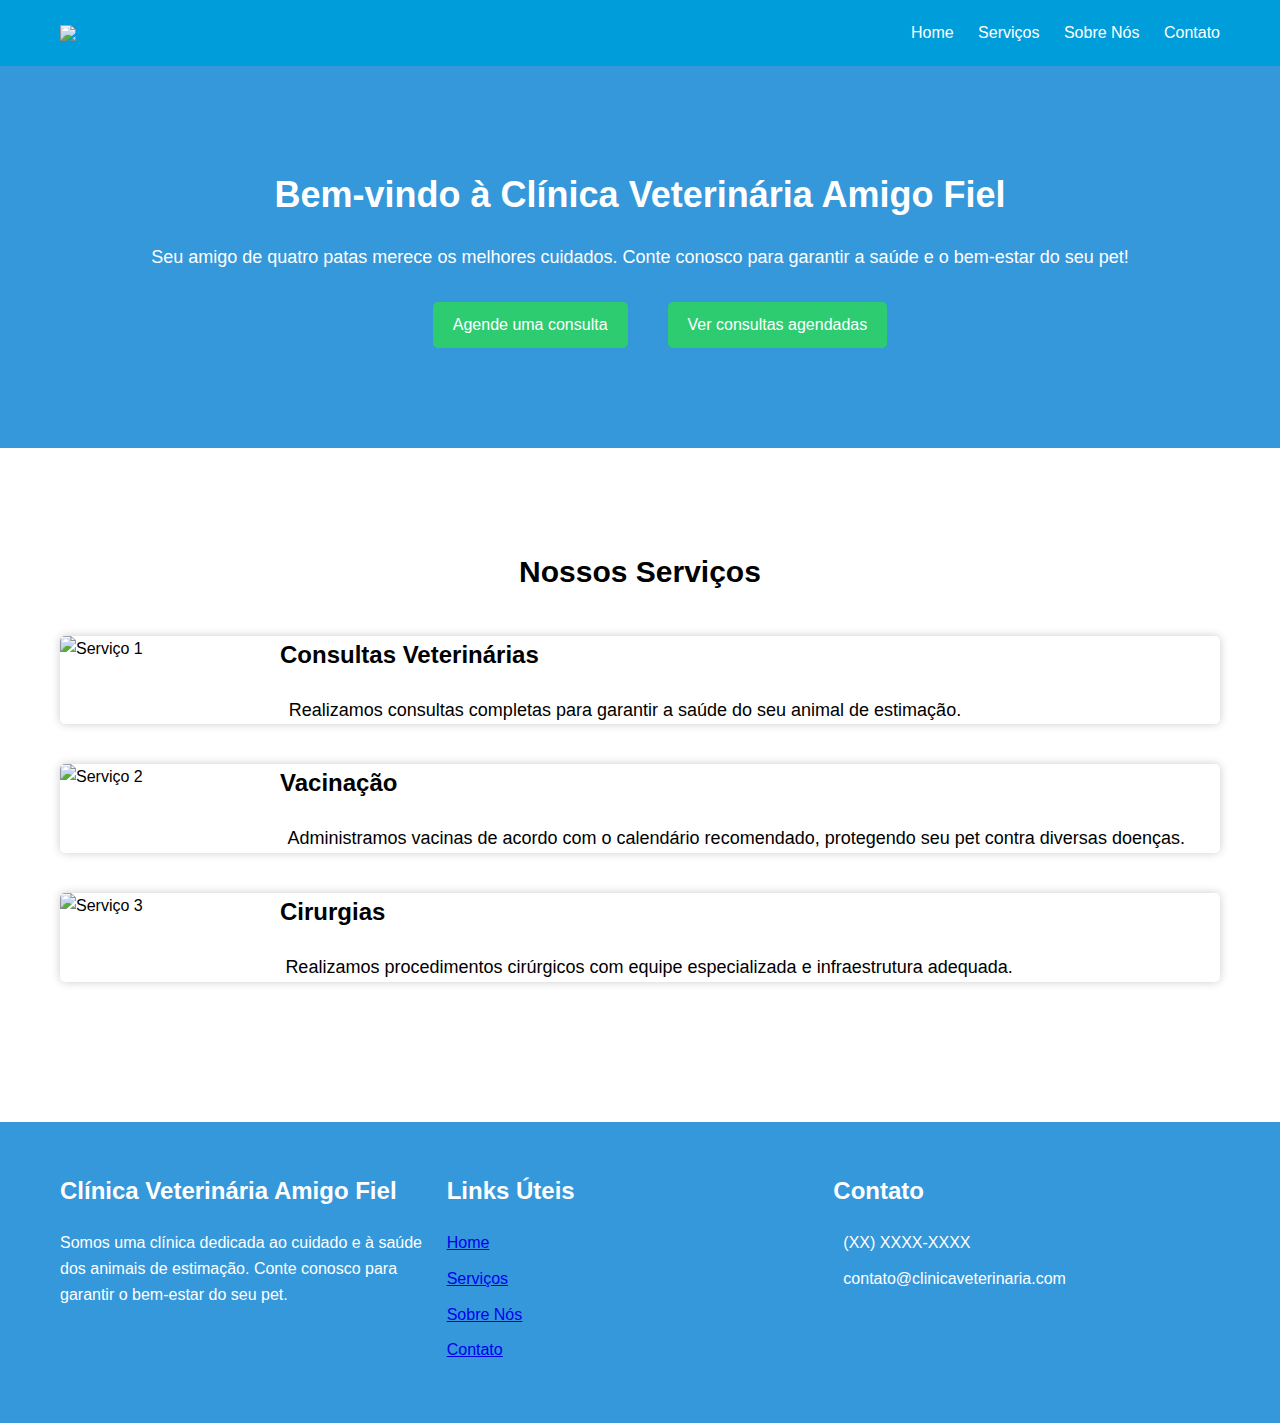
==== telainicio.html @ e53544a1 "Add files via upload" ====
<!DOCTYPE html>
<html lang="pt-br">
<head>
    <meta charset="UTF-8">
    <meta name="viewport" content="width=device-width, initial-scale=1.0">
    <title>VIDAVET</title>
    <link rel="stylesheet" href="inicio.css">
</head>
<body>
    <header class="header">
        <div class="container">
            <img src="img/logo.png" id="imga">
            <nav class="menu">
                <ul>
                    <li><a href="#">Home</a></li>
                    <li><a href="#">Serviços</a></li>
                    <li><a href="#">Sobre Nós</a></li>
                    <li><a href="#">Contato</a></li>
                </ul>
            </nav>
        </div>
    </header>

    <section class="banner">
        <div class="container">
            <h2>Bem-vindo à Clínica Veterinária Amigo Fiel</h2>
            <p>Seu amigo de quatro patas merece os melhores cuidados. Conte conosco para garantir a saúde e o bem-estar do seu pet!</p>
            <a href="index.html" class="btn-primary">Agende uma consulta</a><a href="visualizar.html" class="btn-primary">Ver consultas agendadas</a>
        </div>
    </section>

    <section class="servicos">
        <div class="container">
            <h2>Nossos Serviços</h2>
            <div class="servico">
                <img src="img/consulta-veterinaria.jpg" alt="Serviço 1">
                <h3>Consultas Veterinárias</h3>
                <p1>Realizamos consultas completas para garantir a saúde do seu animal de estimação.</p1>
            </div>
            <div class="servico">
                <img src="img/vacinacao-para-caes.jpg" alt="Serviço 2">
                <h3>Vacinação</h3>
                <p2>Administramos vacinas de acordo com o calendário recomendado, protegendo seu pet contra diversas doenças.</p2>
            </div>
            <div class="servico">
                <img src="img/cirurgia-em-animais.jpg" alt="Serviço 3">
                <h3>Cirurgias</h3>
                <p>Realizamos procedimentos cirúrgicos com equipe especializada e infraestrutura adequada.</p>
            </div>
        </div>
    </section>

    <footer class="footer">
        <div class="container">
            <div class="footer-content">
                <div class="footer-section about">
                    <h3 class="logo">Clínica Veterinária Amigo Fiel</h3>
                    <p>Somos uma clínica dedicada ao cuidado e à saúde dos animais de estimação. Conte conosco para garantir o bem-estar do seu pet.</p>
                </div>
                <div class="footer-section links">
                    <h3>Links Úteis</h3>
                    <ul>
                        <li><a href="#">Home</a></li>
                        <li><a href="#">Serviços</a></li>
                        <li><a href="#">Sobre Nós</a></li>
                        <li><a href="#">Contato</a></li>
                    </ul>
                </div>
                <div class="footer-section contact">
                    <h3>Contato</h3>
                    <span><i class="fas fa-phone"></i> (XX) XXXX-XXXX</span>
                    <span><i class="fas fa-envelope"></i> contato@clinicaveterinaria.com</span>
                </div>
            </div>
        </div>
    </footer>
</body>
</html>
---- inicio.css ----
/* Reset CSS */
#imga {
    width: 200px;
    height: auto;
}
* {
    margin: 0;
    padding: 0;
    box-sizing: border-box;
}

body {
    font-family: Arial, sans-serif;
    background-color: #f4f4f4;
    line-height: 1.6;
}

.container {
    max-width: 1200px;
    margin: 0 auto;
    padding: 0 20px;
}

/* Header */
.header {
    background-color: #009ddb;
    color: #fff;
    padding: 20px 0;
}

.header .container {
    display: flex;
    justify-content: space-between;
    align-items: center;
}

.header .logo {
    font-size: 24px;
}

.header .menu ul {
    list-style: none;
}

.header .menu ul li {
    display: inline;
    margin-left: 20px;
}

.header .menu ul li a {
    color: #fff;
    text-decoration: none;
}

/* Banner */
.banner {
    padding: 100px 0;
    text-align: center;
    background-color: #3498db;
    color: #fff;
}

.banner h2 {
    font-size: 36px;
    margin-bottom: 20px;
}

.banner p {
    font-size: 18px;
    margin-bottom: 30px;
}

.banner .btn-primary {
    display: inline-block;
    background-color: #2ecc71;
    color: #fff;
    padding: 10px 20px;
    border-radius: 5px;
    text-decoration: none;
    margin-left: 40px;
}

.banner .btn-primary:hover {
    background-color: #27ae60;
}


/*-------------------------------------------------------------------------------------------------*/

/* Serviços */
.servicos {
    padding: 100px 0;
    background-color: #fff;
}

.servicos h2 {
    font-size: 30px;
    text-align: center;
    margin-bottom: 40px;
}

.servico {
    display: flex; /* Adiciona flexbox */
    align-items: flex-start; /* Alinha itens no início */
    margin-bottom: 40px;
    border-radius: 5px;
    box-shadow: 0 0 10px rgba(0, 0, 0, 0.2); /* Adiciona sombra */
}

.servico img {
    width: 200px; /* Define a largura máxima da imagem */
    height: auto; /* Mantém a proporção da imagem */
    border-radius: 5px 0 0 5px; /* Borda arredondada apenas no canto superior esquerdo e inferior esquerdo */
    margin-right: 20px; /* Adiciona espaçamento à direita da imagem */
}

.servico-info {
    flex: 1; /* Ocupa o restante do espaço disponível */
    padding: 50px; /* Adiciona espaço interno */
}

.servico h3 {
    font-size: 24px;
    margin-top: 0;
    margin-bottom: 20px; /* Adiciona espaçamento inferior ao título */
}

.servico p {
    font-size: 18px;
    margin-top: 60px; /* Adiciona espaçamento superior às informações */
    margin-left: -100px;
}
.servico p1 {
    font-size: 18px;
    margin-top: 60px; /* Adiciona espaçamento superior às informações */
    margin-left: -250px;
}

.servico p2 {
    font-size: 18px;
    margin-top: 60px; /* Adiciona espaçamento superior às informações */
    margin-left: -110px;
}

/* Estilo para exibição em dispositivos menores */
@media (max-width: 768px) {
    .servicos {
        display: flex;
        flex-wrap: wrap;
        justify-content: center;
    }
    
    .servico {
        flex-basis: calc(50% - 40px);
        margin: 20px;
    }
}


/*-------------------------------------------------------------------------------------------------*/

/* Footer */
.footer {
    background-color:#3498db;
    color: #fff;
    padding: 50px 0;
}

.footer .container {
    display: flex;
    justify-content: space-between;
    align-items: flex-start;
}

.footer .footer-content {
    display: flex;
    flex-wrap: wrap;
}

.footer .footer-section {
    flex: 1;
    margin-right: 20px;
}

.footer .footer-section h3 {
    font-size: 24px;
    margin-bottom: 20px;
}

.footer .footer-section.about p {
    margin-bottom: 30px;
}

.footer .footer-section.links ul {
    list-style: none;
}

.footer .footer-section.links ul li {
    margin-bottom: 10px;
}

.footer .footer-section.contact span {
    display: block;
    margin-bottom: 10px;
}

.footer .footer-section.contact span i {
    margin-right: 10px;
}
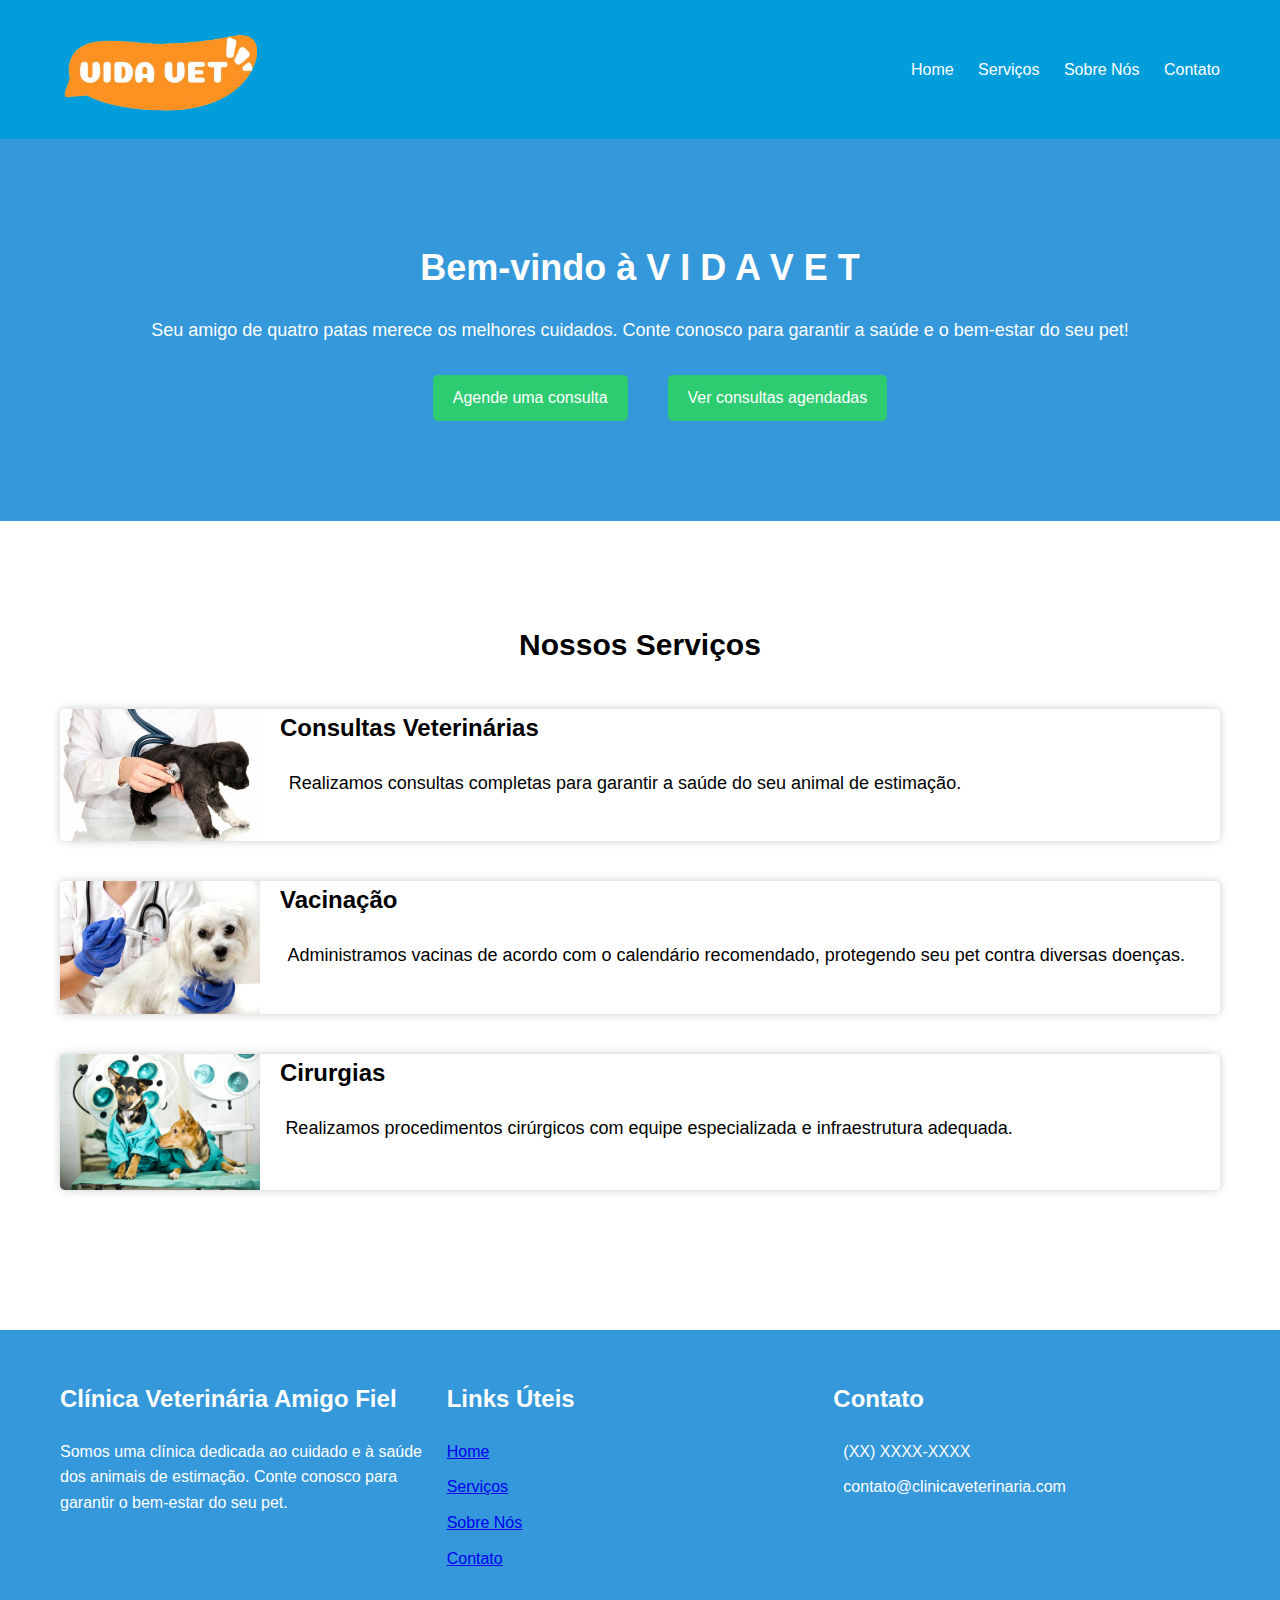
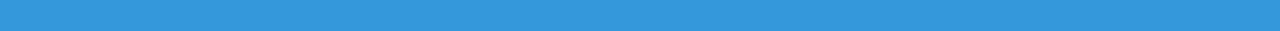
==== commit ef8d94fb: "Update telainicio.html" ====
--- a/telainicio.html
+++ b/telainicio.html
@@ -23,7 +23,7 @@
 
     <section class="banner">
         <div class="container">
-            <h2>Bem-vindo à Clínica Veterinária Amigo Fiel</h2>
+            <h2>Bem-vindo à V I D A  V E T</h2>
             <p>Seu amigo de quatro patas merece os melhores cuidados. Conte conosco para garantir a saúde e o bem-estar do seu pet!</p>
             <a href="index.html" class="btn-primary">Agende uma consulta</a><a href="visualizar.html" class="btn-primary">Ver consultas agendadas</a>
         </div>
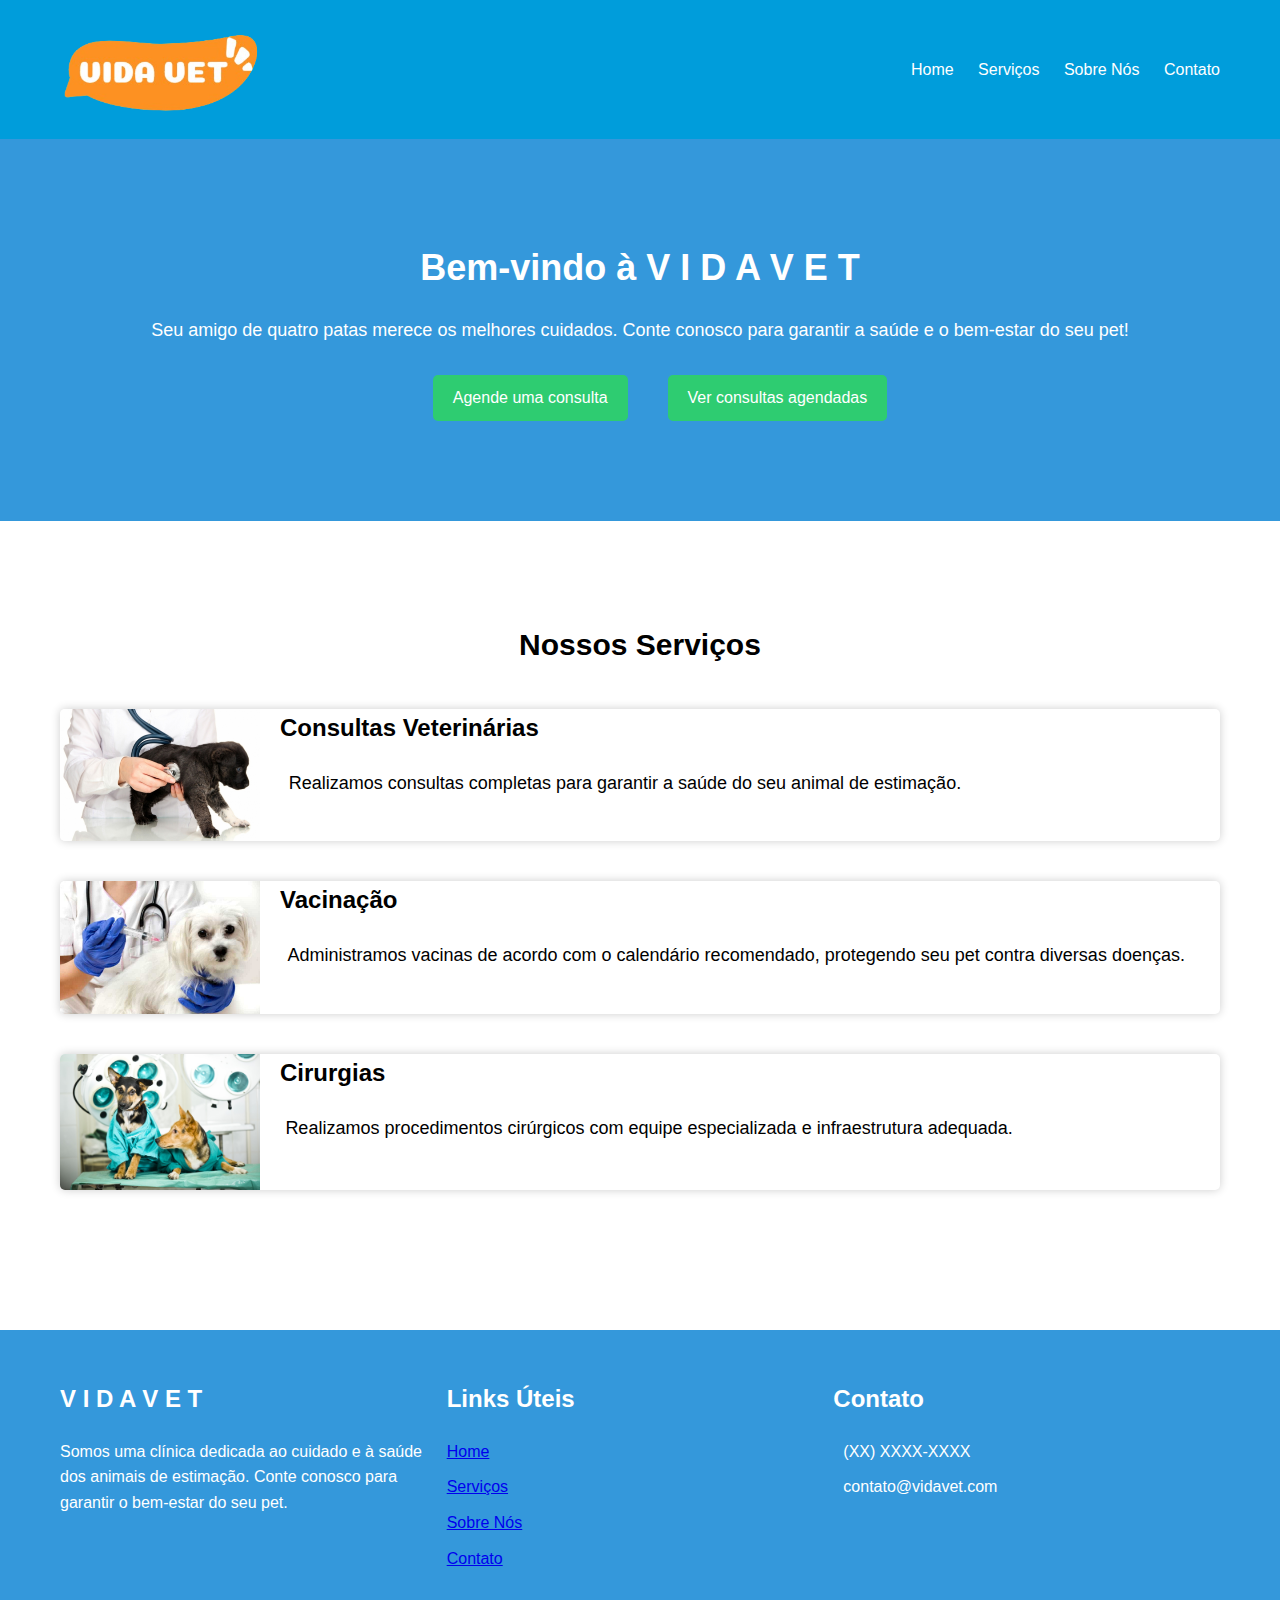
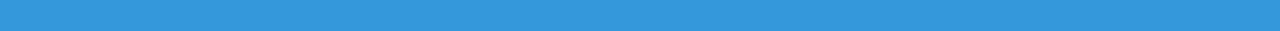
==== commit a124694b: "Add files via upload" ====
--- a/telainicio.html
+++ b/telainicio.html
@@ -54,7 +54,7 @@
         <div class="container">
             <div class="footer-content">
                 <div class="footer-section about">
-                    <h3 class="logo">Clínica Veterinária Amigo Fiel</h3>
+                    <h3 class="logo">V I D A  V E T</h3>
                     <p>Somos uma clínica dedicada ao cuidado e à saúde dos animais de estimação. Conte conosco para garantir o bem-estar do seu pet.</p>
                 </div>
                 <div class="footer-section links">
@@ -69,7 +69,7 @@
                 <div class="footer-section contact">
                     <h3>Contato</h3>
                     <span><i class="fas fa-phone"></i> (XX) XXXX-XXXX</span>
-                    <span><i class="fas fa-envelope"></i> contato@clinicaveterinaria.com</span>
+                    <span><i class="fas fa-envelope"></i> contato@vidavet.com</span>
                 </div>
             </div>
         </div>
